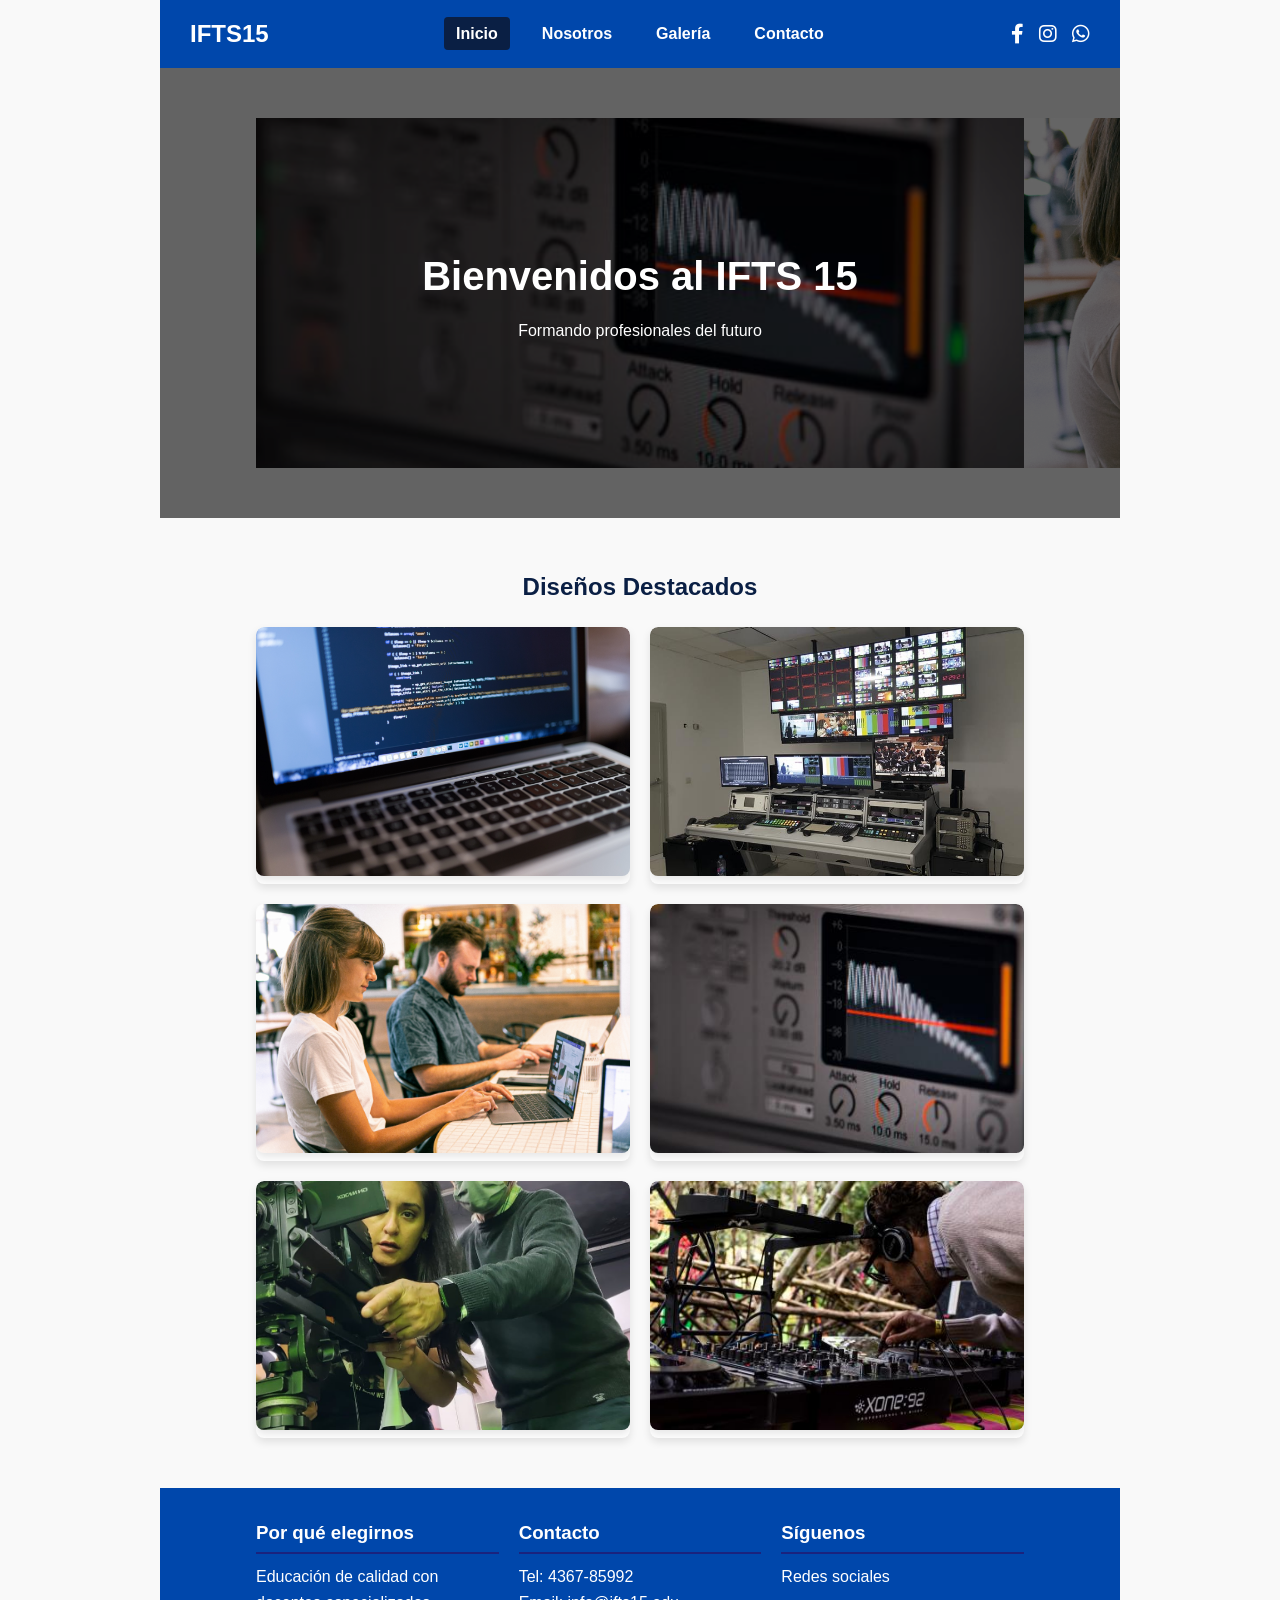
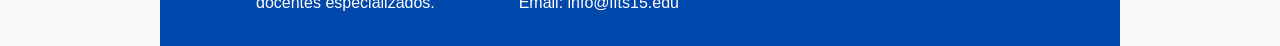
==== index.html @ 7f8a88cc "Descripción de los cambios realizados 22/10/2025" ====
<!DOCTYPE html>
<html lang="es">
<head>
  <meta charset="UTF-8">
  <meta name="viewport" content="width=device-width, initial-scale=1.0">
  <title>IFTS15 - Inicio</title>
  <link rel="stylesheet" href="style.css">
  <link rel="stylesheet" href="https://cdnjs.cloudflare.com/ajax/libs/font-awesome/6.0.0-beta3/css/all.min.css">
</head>
<body>
  <div class="page-wrapper">
    <header>
      <div class="logo">IFTS15</div>
      <nav>
        <ul>
          <li><a href="index.html" class="activo">Inicio</a></li>
          <li><a href="nosotros.html">Nosotros</a></li>
          <li><a href="galeria.html">Galería</a></li>
          <li><a href="contacto.html">Contacto</a></li>
        </ul>
      </nav>
      <div class="redes">
        <a href="https://facebook.com" target="_blank" aria-label="Facebook"><i class="fab fa-facebook-f"></i></a>
        <a href="https://instagram.com" target="_blank" aria-label="Instagram"><i class="fab fa-instagram"></i></a>
        <a href="https://wa.me/numerodetelefono" target="_blank" aria-label="WhatsApp"><i class="fab fa-whatsapp"></i></a>
      </div>
    </header>

    <main class="main-content">
      <section class="banner">
        <div class="carousel-container">
         <img src="img/audiolargo1.jpg" alt="Bienvenidos" class="banner-img">
         <img src="img/equipo1.jpg" alt=" IFTS 15" class="banner-img">
         <img src="img/profe.jpg" alt="Clase en e" class="banner-img">
         <img src="img/logo15.jpg" alt="Logo del IFTS " class="banner-img">
        </div>
        <div class="contenido-banner">
          <h1>Bienvenidos al IFTS 15</h1>
          <p>Formando profesionales del futuro</p>
        </div>
      </section>

      <section>
        <h2>Diseños Destacados</h2>
        <div class="galeria-grid">
          <div class="card"><img src="img/diseno1.jpg" alt="Diseño 1"></div>
          <div class="card"><img src="img/estudio.jpg" alt="Diseño 2"></div>
          <div class="card"><img src="img/equipo1.jpg" alt="Diseño 3"></div>
          <div class="card"><img src="img/audiolargo1.jpg" alt="Diseño 1"></div>
          <div class="card"><img src="img/image4.jpg" alt="Diseño 4"></div>
          <div class="card"><img src="img/audio1.jpg" alt="Diseño 2"></div>
        </div>
      </section>
    </main>

    <footer>
      <div>
        <h3>Por qué elegirnos</h3>
        <p>Educación de calidad con docentes especializados.</p>
      </div>
      <div>
        <h3>Contacto</h3>
        <p>Tel: 4367-85992</p>
        <p>Email: info@ifts15.edu</p>
      </div>
      <div>
        <h3>Síguenos</h3>
        <p>Redes sociales</p>
      </div>
    </footer>
  </div>
</body>
</html>
---- style.css ----
/* =========================
   🎨 ESTILOS GLOBALES
========================= */
* {
  margin: 0;
  padding: 0;
  box-sizing: border-box;
}

body {
  font-family: Arial, Helvetica, sans-serif;
  line-height: 1.6;
  color: #333;
  background: #f9f9f9;
}

/* =========================
   📦 CONTENEDORES PRINCIPALES
========================= */
.page-wrapper {
  max-width: 960px; /* Ancho de toda la página */
  margin: 0 auto; /* Centra el contenido en la pantalla */
  display: flex;
  flex-direction: column;
  min-height: 100vh;
}

/* =========================
   🔝 HEADER Y MENÚ
========================= */
header {
  width: 100%;
  background: #0047AB; /* Azul principal */
  color: #fff;
  display: flex;
  justify-content: space-between;
  align-items: center;
  padding: 15px 30px;
  position: sticky;
  top: 0;
  z-index: 1000;
}

header .logo {
  font-size: 24px;
  font-weight: bold;
}

nav ul {
  list-style: none;
  display: flex;
  gap: 20px;
}

nav ul li a {
  text-decoration: none;
  color: #fff;
  font-weight: bold;
  padding: 8px 12px;
  border-radius: 4px;
  transition: background-color 0.3s;
}

nav ul li a:hover,
nav ul li a.activo {
  background: #0A1F44; /* Azul oscuro */
}

.redes {
  display: flex;
  gap: 15px;
}

.redes a {
  color: #fff;
  font-size: 20px;
  text-decoration: none;
  transition: transform 0.3s ease;
}

.redes a:hover {
  transform: scale(1.1);
}

/* =========================
   🖼️ BANNER Y HERO
========================= */
.main-content {
  flex-grow: 1;
}

.banner {
  position: relative;
  width: 100%;
  height: 450px; /* **Altura disminuida** */
  overflow: hidden;
}

.carousel-container {
  display: flex;
  width: 400%;
  height: 100%;
  animation: carrusel 20s infinite;
}

.banner-img {
  width: 25%;
  height: 100%;
  object-fit: cover;
}

.contenido-banner {
  width: 100%;
  height: 100%;
  color: #fff;
  background: rgba(0, 0, 0, 0.6);
  display: flex;
  flex-direction: column; 
  justify-content: center;
  align-items: center;
  text-align: center;
  position: absolute;
  top: 0;
  left: 0;
  z-index: 1;
}

.contenido-banner h1 {
  font-size: 40px;
  margin-bottom: 10px;
}

@keyframes carrusel {
    0% { transform: translateX(0);}
    25% {transform: translateX(0);}
    30% {transform: translateX(-25%);}
    50% {transform: translateX(-25%);}
    55% {transform: translateX(-50%);}
    75% {transform: translateX(-50%);}
    80% {transform: translateX(-75%);}
    100% {transform: translateX(-75%);}
}

/* =========================
   ⭐ GALERÍA
========================= */
section {
  padding: 50px 10%;
}

h2 {
  text-align: center;
  margin-bottom: 20px;
  color: #0A1F44;
}

.galeria-grid {
  display: grid;
  grid-template-columns: repeat(auto-fit, minmax(250px, 1fr));
  gap: 20px;
}

.galeria-grid .card, .galeria-grid img {
  background: #fff;
  border-radius: 8px;
  box-shadow: 0 4px 8px rgba(0, 0, 0, 0.1);
  overflow: hidden;
  transition: transform 0.3s ease;
}

.galeria-grid .card:hover, .galeria-grid img:hover {
  transform: translateY(-5px);
}

.galeria-grid .card img, .galeria-grid img {
  width: 100%;
  aspect-ratio: 3/2; /* **Nueva proporción de las imágenes** */
  object-fit: cover;
}

/* =========================
   🏫 SECCIÓN NOSOTROS
========================= */
.seccion-nosotros {
  display: flex;
  flex-wrap: wrap;
   gap: 20px;
   padding: 50px 10%;
  align-items: center;
   background: #f4f7f9;
}

.seccion-nosotros .texto {
  flex: 1 1 50%;
  padding: 30px 20px;
  border-radius: 8px;
}

.seccion-nosotros .imagen {
  flex: 1 1 50%;
  padding: 30px 20px;
}

.seccion-nosotros img {
  width: 100%;
  height: auto;
  border-radius: 10px;
  box-shadow: 0 4px 8px rgba(0, 0, 0, 0.1);
}

/* =========================
   📞 CONTACTO
========================= */
.contacto {
  display: flex;
  flex-wrap: wrap;
  gap: 20px;
  padding: 50px 10%;
  background: #f4f7f9;
}

.contacto form {
  flex: 1 1 50%;
  display: flex;
  flex-direction: column;
  gap: 10px;
  padding: 30px 20px;
}

.contacto input,
.contacto textarea {
  padding: 10px;
  border: 1px solid #ccc;
  border-radius: 6px; 
}
           
.contacto button {
  background: #0047AB;
  color: #fff;
  border: none;
  padding: 10px;
  border-radius: 6px;
  cursor: pointer;
  transition: background-color 0.3s;
}

.contacto button:hover {
  background: #0A1F44;
}

.contacto .info { 
  flex: 1 1 50%;
  padding:30px 20px ;
}

/* =========================
   🔻 FOOTER
========================= */
footer {
  background:#0047AB;
  color: #fff;
  display: grid;
  grid-template-columns: repeat(auto-fit, minmax(200px, 1fr));
  gap: 20px;
  padding: 30px 10%;
}

footer h3 {
  margin-bottom: 10px;
  border-bottom: 2px solid #1a237e;
  padding-bottom: 5px;
}
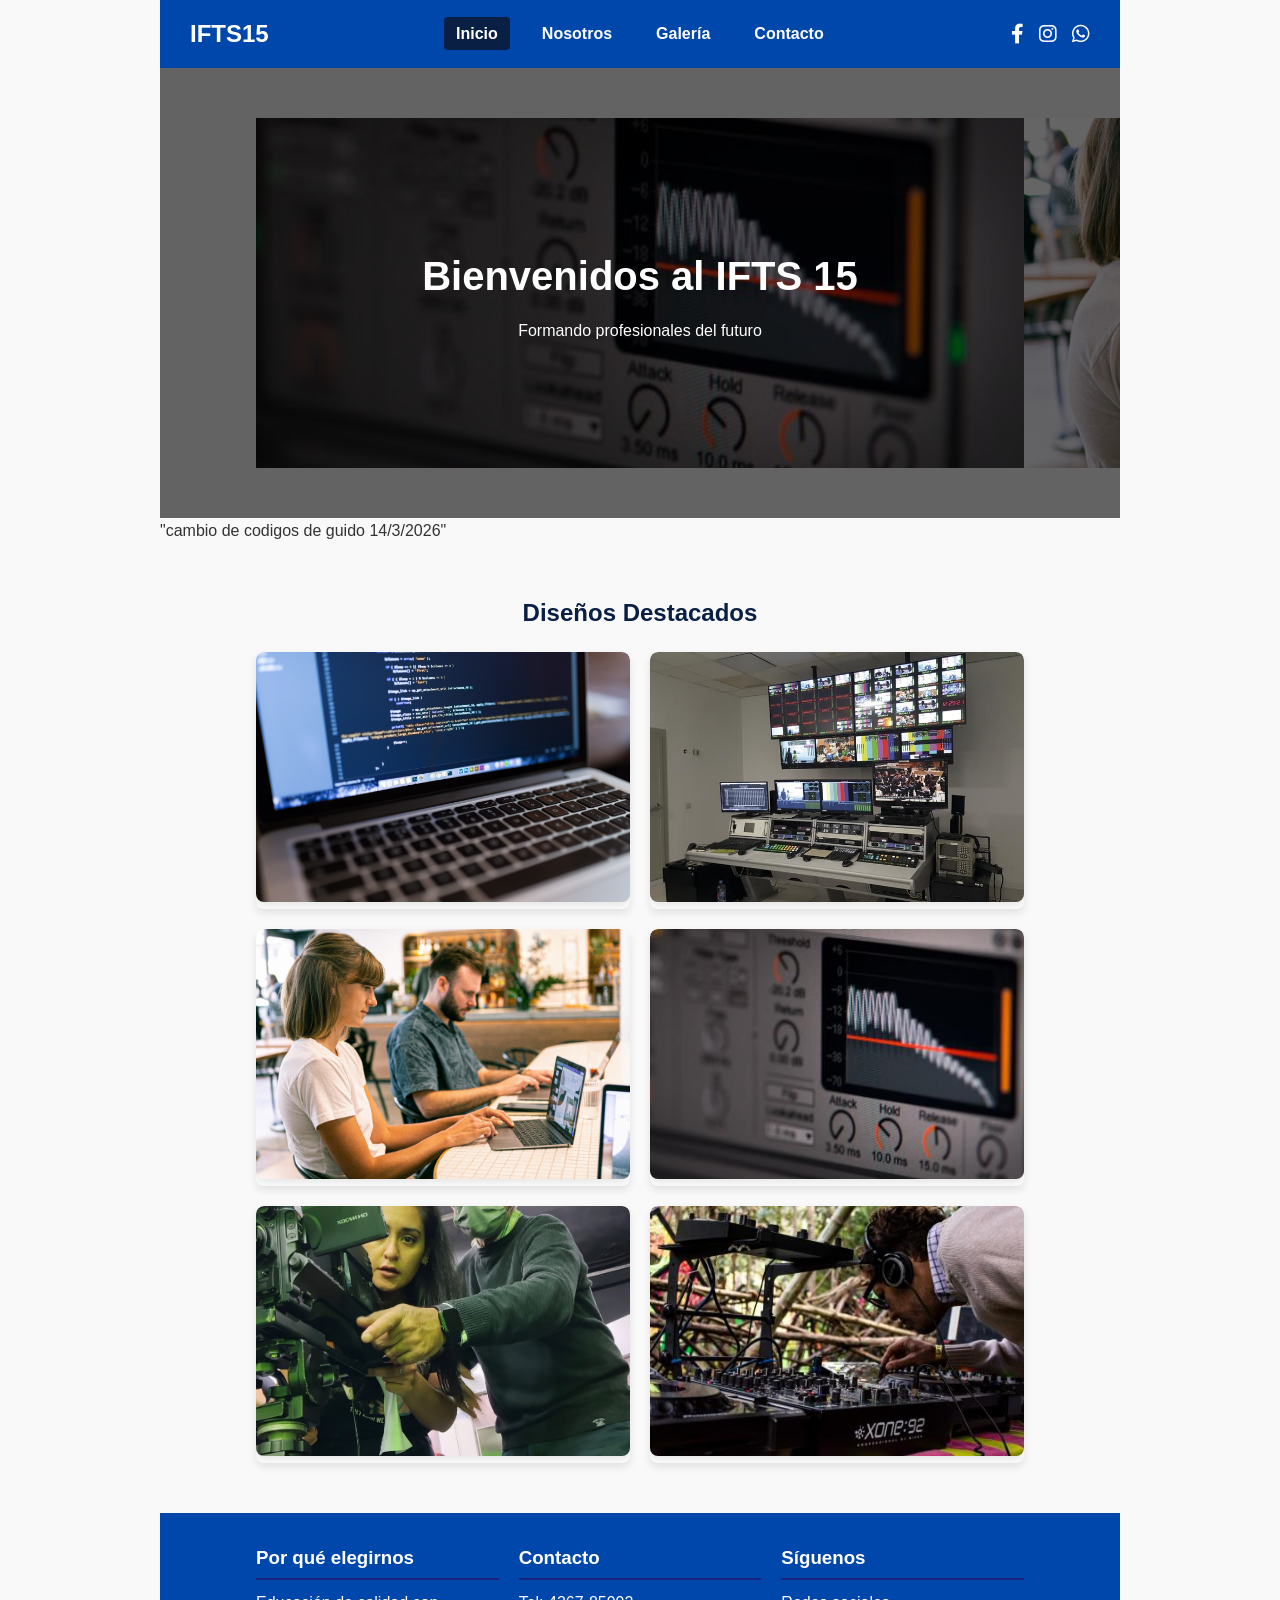
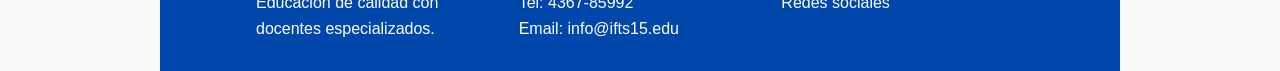
==== commit 990c6ab5: "Probando webhook desde la carpeta de Windows" ====
--- a/index.html
+++ b/index.html
@@ -4,7 +4,7 @@
   <meta charset="UTF-8">
   <meta name="viewport" content="width=device-width, initial-scale=1.0">
   <title>IFTS15 - Inicio</title>
-  <link rel="stylesheet" href="style.css">
+  <link rel="stylesheet" href="style.css?v=12">
   <link rel="stylesheet" href="https://cdnjs.cloudflare.com/ajax/libs/font-awesome/6.0.0-beta3/css/all.min.css">
 </head>
 <body>
@@ -39,7 +39,7 @@
           <p>Formando profesionales del futuro</p>
         </div>
       </section>
-
+"cambio de codigos de guido 14/3/2026"
       <section>
         <h2>Diseños Destacados</h2>
         <div class="galeria-grid">
@@ -70,4 +70,4 @@
     </footer>
   </div>
 </body>
-</html>+</html>
